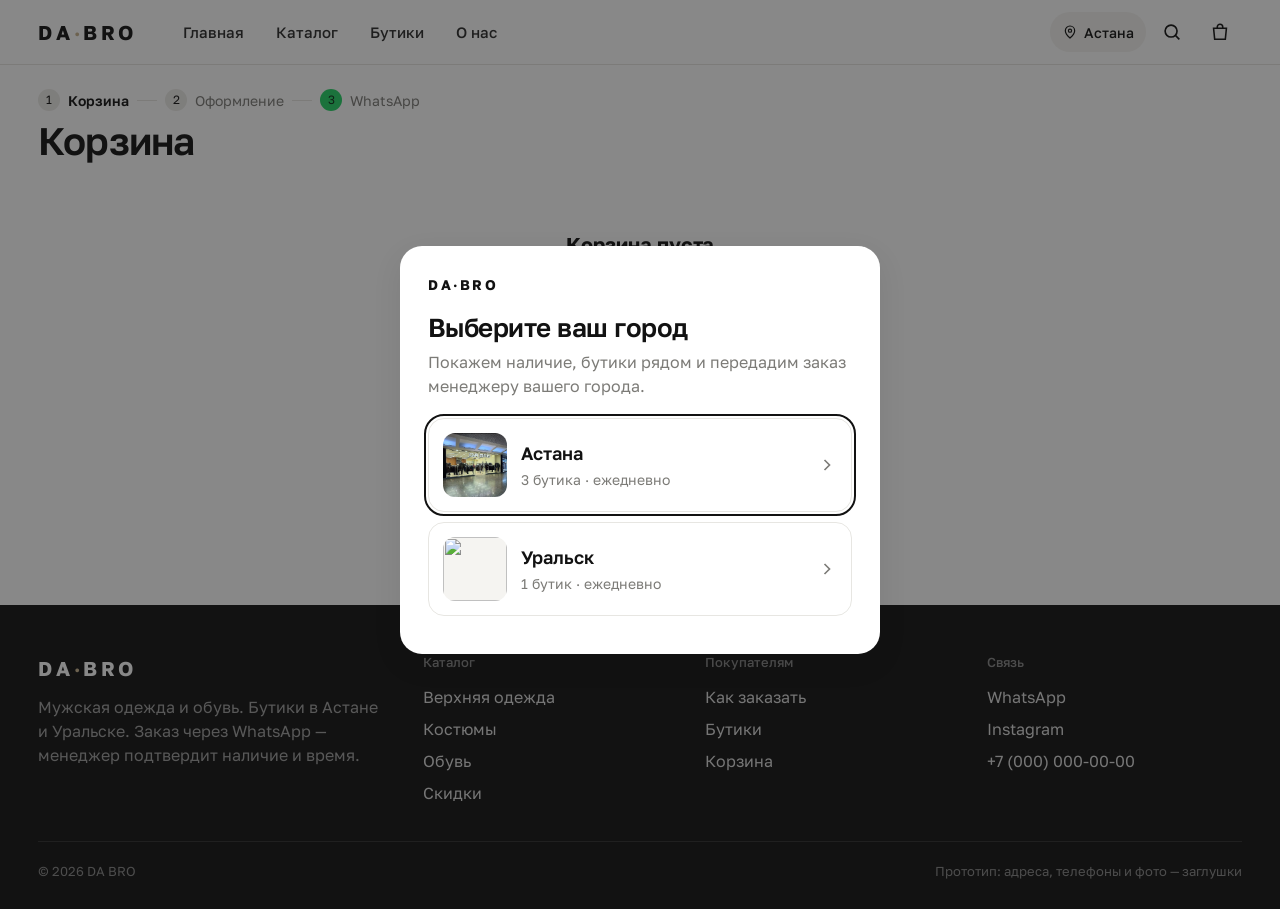
==== cart.html @ d569bb3c "v3: удобный магазин, страницы товара/корзины/оформления, заказ через WhatsApp Co-Authored-By: Claude" ====
<!doctype html>
<html lang="ru">
<head>
  <meta charset="utf-8">
  <meta name="viewport" content="width=device-width, initial-scale=1, viewport-fit=cover">
  <title>Корзина — DA BRO</title>
  <meta name="theme-color" content="#ffffff">
  <link rel="icon" href="data:image/svg+xml,<svg xmlns='http://www.w3.org/2000/svg' viewBox='0 0 64 64'><rect width='64' height='64' rx='14' fill='%23121212'/><text x='50%' y='56%' text-anchor='middle' dominant-baseline='middle' font-family='Arial' font-weight='700' font-size='22' fill='%23c9b48f'>DB</text></svg>">
  <link rel="preconnect" href="https://fonts.googleapis.com">
  <link rel="preconnect" href="https://fonts.gstatic.com" crossorigin>
  <link href="https://fonts.googleapis.com/css2?family=Golos+Text:wght@400;500;600;700&display=swap" rel="stylesheet">
  <link rel="stylesheet" href="css/styles.css?v=6">
</head>
<body data-page="cart">
<main class="wrap">
  <div class="page-head" style="padding-bottom:20px">
    <div class="stepper"><i>1</i><b>Корзина</b><span class="sep"></span><i>2</i><span>Оформление</span><span class="sep"></span><i class="wa">3</i><span>WhatsApp</span></div>
    <h1 class="h2">Корзина</h1>
  </div>
  <div id="cart"></div>
</main>
<script src="js/data.js?v=6"></script>
<script src="js/app.js?v=6"></script>
</body>
</html>
---- css/styles.css ----
/* =========================================================
   DA BRO — prototype v3 · clean & convenient shop
   ========================================================= */
:root {
  --bg: #ffffff;
  --soft: #f5f4f1;
  --soft-2: #ecebe7;
  --ink: #121212;
  --ink-2: #2a2a2a;
  --muted: #7c7b77;
  --line: #e7e6e2;
  --sand: #c9b48f;
  --sale: #c4271f;
  --wa: #25d366;
  --ok: #1f9d55;

  --font: "Golos Text", "Segoe UI", Roboto, Arial, sans-serif;
  --r: 14px;
  --r-lg: 22px;
  --shadow: 0 10px 30px rgba(18,18,18,.08);
  --ease: cubic-bezier(.2,.8,.2,1);
  --pad: clamp(16px, 3vw, 40px);
  --hdr: 64px;
  --tab: 64px;
}

*, *::before, *::after { box-sizing: border-box; margin: 0; padding: 0; }
html { -webkit-text-size-adjust: 100%; scroll-behavior: smooth; }
body {
  background: var(--bg); color: var(--ink); font-family: var(--font);
  font-size: 16px; line-height: 1.5; -webkit-font-smoothing: antialiased;
  overflow-x: hidden;
}
body.lock { overflow: hidden; }
img { display: block; max-width: 100%; }
a { color: inherit; text-decoration: none; }
button, input, select, textarea { font: inherit; color: inherit; }
button { background: none; border: 0; cursor: pointer; }
:focus-visible { outline: 2px solid var(--ink); outline-offset: 2px; }
.wrap { width: 100%; max-width: 1360px; margin: 0 auto; padding-inline: var(--pad); }
.sr { position: absolute; width: 1px; height: 1px; overflow: hidden; clip: rect(0 0 0 0); }
main { min-height: 60vh; }
@media (max-width: 860px) { body { padding-bottom: calc(var(--tab) + env(safe-area-inset-bottom)); } }

/* ---------- type ---------- */
.eyebrow { font-size: 13px; font-weight: 500; color: var(--muted); letter-spacing: .02em; }
.h1 { font-size: clamp(34px, 5.4vw, 72px); line-height: 1.02; font-weight: 600; letter-spacing: -.035em; }
.h2 { font-size: clamp(26px, 3vw, 40px); line-height: 1.1; font-weight: 600; letter-spacing: -.025em; }
.muted { color: var(--muted); }
.sec { padding-block: clamp(48px, 7vw, 96px); }
.sec--soft { background: var(--soft); }
.sec-head { display: flex; justify-content: space-between; align-items: end; gap: 16px; margin-bottom: 24px; }
.link { font-weight: 500; display: inline-flex; align-items: center; gap: 6px; white-space: nowrap; }
.link svg { width: 16px; transition: transform .3s var(--ease); }
.link:hover svg { transform: translateX(3px); }

/* ---------- buttons ---------- */
.btn {
  display: inline-flex; align-items: center; justify-content: center; gap: 10px;
  height: 52px; padding: 0 24px; border-radius: 12px;
  background: var(--ink); color: #fff; font-weight: 500; font-size: 16px; white-space: nowrap;
  transition: background-color .2s, transform .15s, box-shadow .2s, opacity .2s;
}
.btn:hover { background: #000; box-shadow: 0 6px 18px rgba(0,0,0,.18); }
.btn:active { transform: scale(.98); }
.btn svg { width: 20px; height: 20px; flex-shrink: 0; }
.btn--light { background: var(--soft); color: var(--ink); }
.btn--light:hover { background: var(--soft-2); box-shadow: none; }
.btn--line { background: transparent; color: var(--ink); box-shadow: inset 0 0 0 1.5px var(--ink); }
.btn--line:hover { background: var(--ink); color: #fff; }
.btn--wa { background: var(--wa); color: #0b2e18; }
.btn--wa:hover { background: #1fc05b; }
.btn--block { width: 100%; }
.btn--sm { height: 42px; padding: 0 16px; font-size: 14px; border-radius: 10px; }
.btn[disabled] { opacity: .4; pointer-events: none; }
.icon-btn { width: 44px; height: 44px; border-radius: 50%; display: inline-grid; place-items: center; transition: background-color .2s; position: relative; }
.icon-btn:hover { background: var(--soft); }
.icon-btn svg { width: 22px; height: 22px; }
.count {
  position: absolute; top: 4px; right: 2px; min-width: 18px; height: 18px; padding: 0 5px; border-radius: 9px;
  background: var(--ink); color: #fff; font-size: 11px; font-weight: 600; display: grid; place-items: center;
  transition: transform .3s var(--ease);
}
.count[data-n="0"] { display: none; }
.count.pop { transform: scale(1.35); }

/* ---------- header ---------- */
.hdr { position: sticky; top: 0; z-index: 100; background: rgba(255,255,255,.92); backdrop-filter: blur(12px); -webkit-backdrop-filter: blur(12px); border-bottom: 1px solid var(--line); }
.hdr__in { height: var(--hdr); display: flex; align-items: center; gap: 20px; }
.logo { font-weight: 700; font-size: 20px; letter-spacing: .18em; white-space: nowrap; }
.logo span { color: var(--sand); }
.nav { display: flex; gap: 4px; margin-left: 12px; }
.nav a { padding: 8px 14px; border-radius: 10px; font-weight: 500; font-size: 15px; color: var(--ink-2); transition: background-color .2s; }
.nav a:hover { background: var(--soft); }
.nav a.on { background: var(--soft); color: var(--ink); }
.hdr__right { margin-left: auto; display: flex; align-items: center; gap: 4px; }
.city-btn { display: inline-flex; align-items: center; gap: 6px; height: 40px; padding: 0 12px; border-radius: 20px; background: var(--soft); font-size: 14px; font-weight: 500; transition: background-color .2s; }
.city-btn:hover { background: var(--soft-2); }
.city-btn svg { width: 16px; height: 16px; }
@media (max-width: 860px) {
  .nav, .hdr .hide-m { display: none; }
  .hdr__in { gap: 10px; }
  .logo { font-size: 18px; }
}

/* ---------- bottom tab bar (mobile) ---------- */
.tabbar {
  position: fixed; left: 0; right: 0; bottom: 0; z-index: 120; display: none;
  background: rgba(255,255,255,.96); backdrop-filter: blur(12px); -webkit-backdrop-filter: blur(12px);
  border-top: 1px solid var(--line); padding-bottom: env(safe-area-inset-bottom);
}
.tabbar__in { display: grid; grid-template-columns: repeat(4, 1fr); height: var(--tab); }
.tabbar a { display: flex; flex-direction: column; align-items: center; justify-content: center; gap: 3px; font-size: 11px; font-weight: 500; color: var(--muted); position: relative; }
.tabbar a svg { width: 24px; height: 24px; }
.tabbar a.on { color: var(--ink); }
.tabbar .count { top: 6px; right: calc(50% - 22px); }
@media (max-width: 860px) { .tabbar { display: block; } }

/* ---------- city sheet ---------- */
.sheet { position: fixed; inset: 0; z-index: 300; display: grid; place-items: center; padding: 16px; }
.sheet__bg { position: absolute; inset: 0; background: rgba(18,18,18,.5); animation: fade .3s both; }
.sheet__box {
  position: relative; width: min(480px, 100%); max-height: calc(100svh - 32px); overflow: auto;
  background: #fff; border-radius: var(--r-lg); padding: 28px; box-shadow: var(--shadow); animation: up .45s var(--ease) both;
}
.sheet.closing .sheet__bg { animation: fade .25s reverse both; }
.sheet.closing .sheet__box { animation: up .3s var(--ease) reverse both; }
.sheet__logo { font-weight: 700; letter-spacing: .18em; font-size: 14px; margin-bottom: 18px; }
.sheet__x { position: absolute; top: 14px; right: 14px; }
.sheet h2 { font-size: 26px; line-height: 1.15; letter-spacing: -.02em; font-weight: 600; }
.sheet p { color: var(--muted); margin: 8px 0 20px; }
.city-opt {
  width: 100%; display: flex; align-items: center; gap: 14px; text-align: left;
  padding: 14px; border-radius: 16px; border: 1.5px solid var(--line); margin-bottom: 10px;
  transition: border-color .2s, background-color .2s, transform .15s;
}
.city-opt:hover { border-color: var(--ink); }
.city-opt:active { transform: scale(.99); }
.city-opt.on { border-color: var(--ink); background: var(--soft); }
.city-opt img { width: 64px; height: 64px; border-radius: 12px; object-fit: cover; flex-shrink: 0; background: var(--soft); }
.city-opt b { display: block; font-size: 18px; font-weight: 600; }
.city-opt small { color: var(--muted); font-size: 14px; }
.city-opt svg { width: 20px; margin-left: auto; color: var(--muted); flex-shrink: 0; }
@media (max-width: 600px) {
  .sheet { place-items: end stretch; padding: 0; }
  .sheet__box { width: 100%; max-height: 92svh; border-radius: 22px 22px 0 0; padding: 24px 18px calc(22px + env(safe-area-inset-bottom)); }
}
@keyframes fade { from { opacity: 0; } }
@keyframes up { from { opacity: 0; transform: translateY(40px); } }

/* ---------- reveal ---------- */
.rv { opacity: 0; transform: translateY(24px); transition: opacity .7s var(--ease), transform .7s var(--ease); }
.rv.in { opacity: 1; transform: none; }

/* =========================================================
   HOME
   ========================================================= */
.hero { padding-block: clamp(20px, 4vw, 48px) clamp(40px, 6vw, 80px); }
.hero__grid { display: grid; grid-template-columns: 1fr 1.05fr; gap: clamp(24px, 4vw, 64px); align-items: center; }
.hero__text .eyebrow { display: inline-flex; align-items: center; gap: 8px; padding: 6px 12px; background: var(--soft); border-radius: 20px; color: var(--ink-2); }
.hero__text .eyebrow i { width: 7px; height: 7px; border-radius: 50%; background: var(--ok); }
.hero__text .h1 { margin: 18px 0 16px; }
.hero__text p { font-size: clamp(16px, 1.3vw, 19px); color: var(--muted); max-width: 46ch; }
.hero__cta { display: flex; gap: 10px; margin-top: 28px; flex-wrap: wrap; }
.hero__facts { display: flex; gap: 28px; margin-top: 36px; padding-top: 24px; border-top: 1px solid var(--line); flex-wrap: wrap; }
.hero__facts b { display: block; font-size: 24px; font-weight: 600; letter-spacing: -.02em; }
.hero__facts span { font-size: 14px; color: var(--muted); }
.hero__media { position: relative; border-radius: var(--r-lg); overflow: hidden; aspect-ratio: 5 / 4; background: var(--soft); }
.hero__media img { width: 100%; height: 100%; object-fit: cover; transform: scale(1.04); transition: transform 1.6s var(--ease); }
.hero__media:hover img { transform: scale(1.08); }
.hero__chip {
  position: absolute; left: 16px; bottom: 16px; display: flex; align-items: center; gap: 10px;
  background: #fff; border-radius: 14px; padding: 10px 14px 10px 10px; box-shadow: var(--shadow); font-size: 14px;
}
.hero__chip i { width: 36px; height: 36px; border-radius: 10px; background: var(--ink); color: #fff; display: grid; place-items: center; font-style: normal; }
.hero__chip i svg { width: 18px; }
.hero__chip b { display: block; font-weight: 600; }
@media (max-width: 860px) {
  .hero__grid { grid-template-columns: 1fr; }
  .hero__media { order: -1; aspect-ratio: 16 / 11; }
  .hero__cta .btn { flex: 1; }
  .hero__facts { gap: 20px; }
}

/* categories */
.cats { display: grid; grid-template-columns: repeat(4, 1fr); gap: 12px; }
.cat { position: relative; aspect-ratio: 3 / 4; border-radius: var(--r-lg); overflow: hidden; background: var(--soft); display: block; }
.cat img { width: 100%; height: 100%; object-fit: cover; transition: transform 1s var(--ease); }
.cat:hover img { transform: scale(1.06); }
.cat::after { content: ""; position: absolute; inset: 0; background: linear-gradient(180deg, transparent 50%, rgba(0,0,0,.55)); }
.cat span { position: absolute; left: 16px; right: 16px; bottom: 14px; z-index: 1; color: #fff; font-weight: 600; font-size: 18px; display: flex; justify-content: space-between; align-items: center; }
.cat span svg { width: 20px; }
.chips-row { display: flex; gap: 8px; flex-wrap: wrap; margin-top: 14px; }
.chip { height: 40px; padding: 0 16px; border-radius: 20px; background: var(--soft); display: inline-flex; align-items: center; gap: 6px; font-size: 15px; font-weight: 500; white-space: nowrap; transition: background-color .2s, color .2s; flex-shrink: 0; }
.chip:hover { background: var(--soft-2); }
.chip.on { background: var(--ink); color: #fff; }
.chip small { font-size: 12px; opacity: .55; }
@media (max-width: 860px) { .cats { grid-template-columns: 1fr 1fr; gap: 10px; } .cat { aspect-ratio: 4 / 5; } .cat span { font-size: 16px; } }

/* product row (native scroll) */
.prow { display: grid; grid-auto-flow: column; grid-auto-columns: calc((100% - 36px) / 4); gap: 12px; overflow-x: auto; scroll-snap-type: x mandatory; scrollbar-width: none; padding-bottom: 4px; }
.prow::-webkit-scrollbar { display: none; }
.prow > * { scroll-snap-align: start; }
.row-nav { display: flex; gap: 8px; }
.row-nav button { width: 42px; height: 42px; border-radius: 50%; border: 1px solid var(--line); display: grid; place-items: center; transition: background-color .2s; }
.row-nav button:hover { background: var(--soft); }
.row-nav svg { width: 18px; }
@media (max-width: 1024px) { .prow { grid-auto-columns: calc((100% - 24px) / 3); } }
@media (max-width: 760px) { .prow { grid-auto-columns: 46%; gap: 10px; margin-inline: calc(var(--pad) * -1); padding-inline: var(--pad); scroll-padding-inline: var(--pad); } .row-nav { display: none; } }

/* benefits */
.perks { display: grid; grid-template-columns: repeat(4, 1fr); gap: 12px; }
.perk { background: #fff; border-radius: var(--r-lg); padding: 22px; }
.perk i { width: 44px; height: 44px; border-radius: 12px; background: var(--soft); display: grid; place-items: center; margin-bottom: 14px; }
.perk i svg { width: 22px; }
.perk b { display: block; font-weight: 600; margin-bottom: 4px; }
.perk p { font-size: 14px; color: var(--muted); }
@media (max-width: 960px) { .perks { grid-template-columns: 1fr 1fr; gap: 10px; } }
@media (max-width: 420px) { .perk { padding: 16px; } }

/* steps */
.steps { display: grid; grid-template-columns: repeat(3, 1fr); gap: 12px; counter-reset: st; }
.step { border: 1px solid var(--line); border-radius: var(--r-lg); padding: 24px; }
.step::before { counter-increment: st; content: counter(st); width: 36px; height: 36px; border-radius: 50%; background: var(--ink); color: #fff; display: grid; place-items: center; font-weight: 600; margin-bottom: 16px; }
.step:last-child::before { background: var(--wa); color: #0b2e18; }
.step b { display: block; font-size: 18px; font-weight: 600; margin-bottom: 6px; }
.step p { color: var(--muted); font-size: 15px; }
@media (max-width: 860px) { .steps { grid-template-columns: 1fr; gap: 10px; } .step { display: grid; grid-template-columns: 36px 1fr; gap: 0 14px; padding: 18px; } .step::before { margin: 0; grid-row: span 2; } }

/* stores */
.stores { display: grid; grid-template-columns: repeat(auto-fill, minmax(280px, 1fr)); gap: 12px; }
.store { border: 1px solid var(--line); border-radius: var(--r-lg); padding: 22px; display: flex; flex-direction: column; gap: 6px; background: #fff; }
.store__top { display: flex; justify-content: space-between; align-items: center; gap: 8px; }
.badge-open { display: inline-flex; align-items: center; gap: 6px; font-size: 13px; color: var(--ok); font-weight: 500; }
.badge-open::before { content: ""; width: 7px; height: 7px; border-radius: 50%; background: currentColor; }
.store h3 { font-size: 20px; font-weight: 600; margin-top: 6px; }
.store p { color: var(--muted); font-size: 15px; }
.store__btns { display: flex; gap: 8px; margin-top: 14px; }
.store__btns .btn { flex: 1; padding: 0 12px; }

/* about */
.about { display: grid; grid-template-columns: 1fr 1fr; gap: clamp(24px, 4vw, 64px); align-items: center; }
.about__img { border-radius: var(--r-lg); overflow: hidden; aspect-ratio: 4 / 3; background: var(--soft); }
.about__img img { width: 100%; height: 100%; object-fit: cover; }
.about p { color: var(--muted); font-size: 17px; margin-top: 14px; }
@media (max-width: 860px) { .about { grid-template-columns: 1fr; } }

/* footer */
.foot { background: var(--ink); color: #fff; padding: 48px 0 28px; }
.foot__grid { display: grid; grid-template-columns: 1.4fr 1fr 1fr 1fr; gap: 28px; }
.foot h4 { font-size: 13px; color: rgba(255,255,255,.5); font-weight: 500; margin-bottom: 12px; }
.foot ul { list-style: none; display: grid; gap: 8px; color: rgba(255,255,255,.85); }
.foot a:hover { color: var(--sand); }
.foot__base { margin-top: 36px; padding-top: 20px; border-top: 1px solid rgba(255,255,255,.12); display: flex; justify-content: space-between; gap: 12px; flex-wrap: wrap; font-size: 13px; color: rgba(255,255,255,.5); }
@media (max-width: 860px) { .foot__grid { grid-template-columns: 1fr 1fr; } .foot__grid > :first-child { grid-column: 1 / -1; } }

/* =========================================================
   PRODUCT CARD
   ========================================================= */
.card { position: relative; display: flex; flex-direction: column; min-width: 0; }
.card__media { position: relative; aspect-ratio: 3 / 4; border-radius: var(--r); overflow: hidden; background: var(--soft); display: block; }
.card__slides { position: absolute; inset: 0; display: flex; overflow-x: auto; scroll-snap-type: x mandatory; scrollbar-width: none; overscroll-behavior-x: contain; }
.card__slides::-webkit-scrollbar { display: none; }
.card__slides img { flex: 0 0 100%; width: 100%; height: 100%; object-fit: cover; scroll-snap-align: start; scroll-snap-stop: always; }
@media (hover: hover) {
  .card__slides { overflow: hidden; }
  .card__slides img { transition: transform .9s var(--ease); }
  .card:hover .card__slides img:first-child { transform: scale(1.04); }
  .card__slides img + img { position: absolute; inset: 0; opacity: 0; transition: opacity .5s; }
  .card:hover .card__slides img + img { opacity: 1; }
}
.card__ph { flex: 0 0 100%; display: grid; place-items: center; color: var(--muted); font-weight: 600; letter-spacing: .15em; }
.card__dots { position: absolute; left: 0; right: 0; bottom: 8px; display: flex; justify-content: center; gap: 4px; pointer-events: none; }
.card__dots i { width: 5px; height: 5px; border-radius: 3px; background: rgba(255,255,255,.6); transition: width .3s; }
.card__dots i.on { width: 14px; background: #fff; }
@media (hover: hover) { .card__dots { display: none; } }
.card__tag { position: absolute; top: 8px; left: 8px; z-index: 1; padding: 4px 8px; border-radius: 6px; background: #fff; font-size: 12px; font-weight: 600; }
.card__tag.sale { background: var(--sale); color: #fff; }
.card__fav { position: absolute; top: 6px; right: 6px; z-index: 2; width: 36px; height: 36px; border-radius: 50%; background: rgba(255,255,255,.9); display: grid; place-items: center; transition: transform .2s; }
.card__fav:active { transform: scale(.9); }
.card__fav svg { width: 18px; fill: none; stroke: var(--ink); stroke-width: 1.7; }
.card__fav.on svg { fill: var(--sale); stroke: var(--sale); }
.card__body { padding: 10px 2px 0; display: flex; flex-direction: column; gap: 2px; flex: 1; }
.card__name { font-size: 15px; line-height: 1.3; font-weight: 400; display: -webkit-box; -webkit-line-clamp: 2; -webkit-box-orient: vertical; overflow: hidden; }
.card__price { font-weight: 600; font-size: 16px; display: flex; gap: 8px; align-items: baseline; flex-wrap: wrap; }
.card__price s { font-weight: 400; font-size: 13px; color: var(--muted); }
.card__price .red { color: var(--sale); }
.card__row { display: flex; justify-content: space-between; align-items: center; gap: 8px; margin-top: auto; padding-top: 6px; }
.card__colors { display: flex; gap: 4px; }
.card__colors i { width: 12px; height: 12px; border-radius: 50%; box-shadow: inset 0 0 0 1px rgba(0,0,0,.12); }
.card__add { height: 34px; padding: 0 12px; border-radius: 10px; background: var(--soft); display: inline-flex; align-items: center; gap: 4px; font-size: 13px; font-weight: 500; transition: background-color .2s, color .2s; flex-shrink: 0; }
.card__add:hover { background: var(--ink); color: #fff; }
.card__add svg { width: 16px; }

/* =========================================================
   CATALOG
   ========================================================= */
.page-head { padding-block: 24px 8px; }
.crumbs { font-size: 14px; color: var(--muted); display: flex; gap: 6px; flex-wrap: wrap; margin-bottom: 10px; }
.crumbs a:hover { color: var(--ink); }
.toolbar { position: sticky; top: var(--hdr); z-index: 50; background: rgba(255,255,255,.96); backdrop-filter: blur(10px); padding-block: 12px; border-bottom: 1px solid var(--line); }
.toolbar__row { display: flex; gap: 10px; align-items: center; }
.search { flex: 1; position: relative; max-width: 420px; }
.search input { width: 100%; height: 44px; border-radius: 12px; border: 0; background: var(--soft); padding: 0 40px 0 42px; outline: 0; font-size: 16px; }
.search input:focus { box-shadow: inset 0 0 0 1.5px var(--ink); }
.search > svg { position: absolute; left: 13px; top: 12px; width: 20px; color: var(--muted); }
.search button { position: absolute; right: 6px; top: 6px; width: 32px; height: 32px; border-radius: 8px; display: none; place-items: center; color: var(--muted); }
.search.has button { display: grid; }
.search button svg { width: 16px; }
.select { position: relative; flex-shrink: 0; }
.select select { appearance: none; -webkit-appearance: none; height: 44px; border-radius: 12px; border: 0; background: var(--soft); padding: 0 36px 0 14px; font-size: 15px; cursor: pointer; outline: 0; }
.select svg { position: absolute; right: 12px; top: 14px; width: 16px; pointer-events: none; }
.toolbar .chips-row { flex-wrap: nowrap; overflow-x: auto; scrollbar-width: none; margin: 12px calc(var(--pad) * -1) 0; padding-inline: var(--pad); }
.toolbar .chips-row::-webkit-scrollbar { display: none; }
.result-line { display: flex; justify-content: space-between; align-items: center; padding-block: 16px; font-size: 14px; color: var(--muted); }
.grid { display: grid; grid-template-columns: repeat(4, 1fr); gap: 28px 14px; padding-bottom: 64px; }
@media (max-width: 1024px) { .grid { grid-template-columns: repeat(3, 1fr); } }
@media (max-width: 680px) {
  .grid { grid-template-columns: 1fr 1fr; gap: 22px 10px; }
  .search { max-width: none; }
  .select select { width: 132px; font-size: 14px; padding: 0 30px 0 12px; }
}
.empty { text-align: center; padding: 64px 16px; color: var(--muted); grid-column: 1 / -1; }
.empty b { display: block; color: var(--ink); font-size: 20px; margin-bottom: 6px; }
.empty .btn { margin-top: 16px; }

/* =========================================================
   PRODUCT PAGE
   ========================================================= */
.pp { display: grid; grid-template-columns: 1.15fr 1fr; gap: clamp(24px, 4vw, 56px); padding-block: 8px 64px; align-items: start; }
.gallery { position: relative; display: grid; grid-template-columns: 76px 1fr; gap: 12px; }
.gallery__thumbs { display: flex; flex-direction: column; gap: 8px; }
.gallery__thumbs button { aspect-ratio: 3 / 4; border-radius: 10px; overflow: hidden; opacity: .55; transition: opacity .2s; position: relative; }
.gallery__thumbs button.on { opacity: 1; }
.gallery__thumbs button.on::after { content: ""; position: absolute; inset: 0; border-radius: 10px; box-shadow: inset 0 0 0 2px var(--ink); }
.gallery__thumbs img { width: 100%; height: 100%; object-fit: cover; }
.gallery__main { position: relative; border-radius: var(--r-lg); overflow: hidden; background: var(--soft); aspect-ratio: 3 / 4; }
.gallery__track { display: flex; height: 100%; overflow-x: auto; scroll-snap-type: x mandatory; scrollbar-width: none; overscroll-behavior-x: contain; }
.gallery__track::-webkit-scrollbar { display: none; }
.gallery__track img { flex: 0 0 100%; width: 100%; height: 100%; object-fit: cover; scroll-snap-align: start; }
.gallery__arrow { position: absolute; top: 50%; margin-top: -22px; width: 44px; height: 44px; border-radius: 50%; background: rgba(255,255,255,.95); display: grid; place-items: center; box-shadow: var(--shadow); transition: opacity .2s; z-index: 2; }
.gallery__arrow svg { width: 18px; }
.gallery__arrow.prev { left: 12px; } .gallery__arrow.next { right: 12px; }
.gallery__arrow[disabled] { opacity: 0; pointer-events: none; }
.gallery__dots { position: absolute; left: 0; right: 0; bottom: 14px; display: flex; justify-content: center; gap: 6px; pointer-events: none; }
.gallery__dots i { width: 7px; height: 7px; border-radius: 4px; background: rgba(255,255,255,.7); box-shadow: 0 0 0 1px rgba(0,0,0,.06); transition: width .3s; }
.gallery__dots i.on { width: 22px; background: #fff; }
.gallery.single { grid-template-columns: 1fr; }
.gallery.single .gallery__arrow, .gallery.single .gallery__dots, .gallery.single .gallery__thumbs { display: none; }
@media (hover: none) { .gallery__arrow { display: none; } }

.info { position: sticky; top: calc(var(--hdr) + 20px); }
.info__cat { font-size: 14px; color: var(--muted); }
.info h1 { font-size: clamp(26px, 2.6vw, 36px); line-height: 1.15; font-weight: 600; letter-spacing: -.02em; margin: 6px 0 12px; }
.info__price { font-size: 26px; font-weight: 600; display: flex; gap: 10px; align-items: baseline; flex-wrap: wrap; }
.info__price s { font-size: 17px; font-weight: 400; color: var(--muted); }
.info__price .off { font-size: 14px; color: #fff; background: var(--sale); padding: 2px 8px; border-radius: 6px; font-weight: 600; }
.info__stock { display: flex; align-items: center; gap: 8px; margin: 14px 0 22px; padding: 12px 14px; background: var(--soft); border-radius: 12px; font-size: 14px; }
.info__stock::before { content: ""; width: 8px; height: 8px; border-radius: 50%; background: var(--ok); flex-shrink: 0; }
.opt-h { display: flex; justify-content: space-between; align-items: center; margin-bottom: 10px; font-weight: 500; }
.opt-h button { font-size: 14px; color: var(--muted); text-decoration: underline; text-underline-offset: 3px; }
.colors { display: flex; gap: 10px; margin-bottom: 20px; }
.colors button { width: 34px; height: 34px; border-radius: 50%; box-shadow: inset 0 0 0 1px rgba(0,0,0,.12); position: relative; }
.colors button.on::after { content: ""; position: absolute; inset: -4px; border-radius: 50%; box-shadow: 0 0 0 1.5px var(--ink); }
.sizes { display: grid; grid-template-columns: repeat(auto-fill, minmax(58px, 1fr)); gap: 8px; margin-bottom: 6px; }
.sizes button { height: 48px; border-radius: 10px; border: 1.5px solid var(--line); font-weight: 500; transition: border-color .15s, background-color .15s, color .15s; }
.sizes button:hover { border-color: var(--ink); }
.sizes button.on { background: var(--ink); color: #fff; border-color: var(--ink); }
.sizes button:disabled { color: #bbb; background: repeating-linear-gradient(135deg, #fff 0 6px, #f4f4f4 6px 7px); border-color: var(--line); cursor: not-allowed; }
.size-err { color: var(--sale); font-size: 14px; min-height: 22px; margin-bottom: 6px; }
.shake { animation: shake .4s; }
@keyframes shake { 25%, 75% { transform: translateX(-5px); } 50% { transform: translateX(5px); } }
.buy { display: grid; grid-template-columns: 1fr auto; gap: 8px; }
.buy .btn--wa { grid-column: 1 / -1; }
.fav-big { width: 52px; height: 52px; border-radius: 12px; background: var(--soft); display: grid; place-items: center; }
.fav-big svg { width: 22px; fill: none; stroke: var(--ink); stroke-width: 1.7; }
.fav-big.on svg { fill: var(--sale); stroke: var(--sale); }
.acc { margin-top: 24px; border-top: 1px solid var(--line); }
.acc details { border-bottom: 1px solid var(--line); }
.acc summary { list-style: none; cursor: pointer; padding: 16px 0; font-weight: 500; display: flex; justify-content: space-between; align-items: center; }
.acc summary::-webkit-details-marker { display: none; }
.acc summary svg { width: 18px; transition: transform .3s; }
.acc details[open] summary svg { transform: rotate(45deg); }
.acc details p { padding: 0 0 16px; color: var(--muted); font-size: 15px; }
.sticky-buy { display: none; }
@media (max-width: 860px) {
  .pp { grid-template-columns: 1fr; padding-top: 0; gap: 20px; }
  .gallery { grid-template-columns: 1fr; margin-inline: calc(var(--pad) * -1); }
  .gallery__thumbs { display: none; }
  .gallery__main { border-radius: 0; aspect-ratio: 4 / 5; }
  .info { position: static; }
  .sticky-buy {
    display: flex; position: fixed; left: 0; right: 0; bottom: calc(var(--tab) + env(safe-area-inset-bottom)); z-index: 110;
    background: #fff; border-top: 1px solid var(--line); padding: 10px var(--pad); gap: 12px; align-items: center;
    transform: translateY(120%); transition: transform .35s var(--ease);
  }
  .sticky-buy.show { transform: none; }
  .sticky-buy b { font-size: 18px; white-space: nowrap; }
  .sticky-buy small { display: block; font-size: 12px; color: var(--muted); font-weight: 400; }
  .sticky-buy .btn { flex: 1; height: 48px; }
}

/* =========================================================
   CART & CHECKOUT
   ========================================================= */
.two-col { display: grid; grid-template-columns: 1fr 380px; gap: 28px; align-items: start; padding-bottom: 64px; }
@media (max-width: 960px) { .two-col { grid-template-columns: 1fr; } }
.line { display: grid; grid-template-columns: 96px 1fr auto; gap: 14px; padding: 16px 0; border-bottom: 1px solid var(--line); align-items: start; }
.line:first-child { border-top: 1px solid var(--line); }
.line__img { width: 96px; aspect-ratio: 3 / 4; border-radius: 10px; overflow: hidden; background: var(--soft); display: block; }
.line__img img { width: 100%; height: 100%; object-fit: cover; }
.line__name { font-weight: 500; line-height: 1.3; }
.line__meta { font-size: 14px; color: var(--muted); margin-top: 2px; }
.qty { display: inline-flex; align-items: center; border: 1px solid var(--line); border-radius: 10px; margin-top: 12px; }
.qty button { width: 38px; height: 38px; display: grid; place-items: center; font-size: 18px; }
.qty button:disabled { opacity: .3; }
.qty span { min-width: 28px; text-align: center; font-weight: 500; }
.line__right { text-align: right; display: flex; flex-direction: column; align-items: flex-end; justify-content: space-between; align-self: stretch; gap: 10px; }
.line__price { font-weight: 600; white-space: nowrap; }
.line__rm { color: var(--muted); font-size: 14px; display: inline-flex; align-items: center; gap: 4px; }
.line__rm svg { width: 16px; }
@media (max-width: 480px) { .line { grid-template-columns: 80px 1fr; } .line__img { width: 80px; } .line__right { grid-column: 2; flex-direction: row; align-items: center; } }

.summary { position: sticky; top: calc(var(--hdr) + 20px); background: var(--soft); border-radius: var(--r-lg); padding: 22px; }
.summary h3 { font-size: 20px; font-weight: 600; margin-bottom: 14px; }
.sum-row { display: flex; justify-content: space-between; gap: 12px; padding: 6px 0; font-size: 15px; }
.sum-row.total { border-top: 1px solid var(--soft-2); margin-top: 8px; padding-top: 14px; font-size: 20px; font-weight: 600; }
.summary .btn { margin-top: 16px; }
.summary .note { font-size: 13px; color: var(--muted); margin-top: 12px; display: flex; gap: 8px; }
.summary .note svg { width: 16px; flex-shrink: 0; margin-top: 2px; }
.mini { display: grid; grid-template-columns: 52px 1fr auto; gap: 10px; align-items: center; padding: 8px 0; font-size: 14px; }
.mini img { width: 52px; height: 64px; object-fit: cover; border-radius: 8px; background: #fff; }
.mini b { font-weight: 500; display: block; line-height: 1.25; }
.mini small { color: var(--muted); }
.mini .p { font-weight: 600; white-space: nowrap; }
.minis { max-height: 300px; overflow: auto; margin-bottom: 8px; }

.stepper { display: flex; align-items: center; gap: 8px; font-size: 14px; color: var(--muted); margin-bottom: 8px; white-space: nowrap; overflow-x: auto; scrollbar-width: none; }
@media (max-width: 420px) { .stepper { gap: 5px; font-size: 13px; } .stepper span.sep { width: 10px; } }
.stepper b { color: var(--ink); font-weight: 600; }
.stepper i { width: 22px; height: 22px; border-radius: 50%; display: inline-grid; place-items: center; font-style: normal; font-size: 12px; background: var(--soft-2); color: var(--ink); }
.stepper i.done { background: var(--ink); color: #fff; }
.stepper i.wa { background: var(--wa); color: #0b2e18; }
.stepper span.sep { width: 20px; height: 1px; background: var(--line); }

.fs { border: 0; border-top: 1px solid var(--line); padding: 22px 0; min-width: 0; }
.fs:first-of-type { border-top: 0; padding-top: 6px; }
.fs legend { font-size: 20px; font-weight: 600; margin-bottom: 14px; display: flex; align-items: center; gap: 10px; float: left; width: 100%; }
.fs legend i { width: 28px; height: 28px; border-radius: 50%; background: var(--ink); color: #fff; display: grid; place-items: center; font-style: normal; font-size: 14px; }
.fs > :not(legend) { clear: both; }
.fields { display: grid; grid-template-columns: 1fr 1fr; gap: 12px; }
.fields .full { grid-column: 1 / -1; }
@media (max-width: 600px) { .fields { grid-template-columns: 1fr; } }
.field label { display: block; font-size: 14px; font-weight: 500; margin-bottom: 6px; }
.field input, .field textarea { width: 100%; height: 50px; border-radius: 12px; border: 1.5px solid var(--line); padding: 0 14px; background: #fff; outline: 0; font-size: 16px; transition: border-color .2s; }
.field textarea { height: 90px; padding: 12px 14px; resize: vertical; }
.field input:focus, .field textarea:focus { border-color: var(--ink); }
.field.err input { border-color: var(--sale); }
.field .msg { color: var(--sale); font-size: 13px; margin-top: 4px; display: none; }
.field.err .msg { display: block; }
.opts { display: grid; gap: 10px; }
.opts--2 { grid-template-columns: 1fr 1fr; }
@media (max-width: 600px) { .opts--2 { grid-template-columns: 1fr; } }
.opt { position: relative; display: flex; gap: 12px; align-items: flex-start; padding: 14px 16px; border: 1.5px solid var(--line); border-radius: 14px; cursor: pointer; transition: border-color .2s, background-color .2s; }
.opt:hover { border-color: #bdbcb7; }
.opt input { position: absolute; opacity: 0; pointer-events: none; }
.opt .dot { width: 20px; height: 20px; border-radius: 50%; border: 1.5px solid #bdbcb7; flex-shrink: 0; margin-top: 2px; display: grid; place-items: center; transition: border-color .2s; }
.opt .dot::after { content: ""; width: 10px; height: 10px; border-radius: 50%; background: var(--ink); transform: scale(0); transition: transform .2s var(--ease); }
.opt.on { border-color: var(--ink); background: var(--soft); }
.opt.on .dot { border-color: var(--ink); }
.opt.on .dot::after { transform: scale(1); }
.opt:has(input:focus-visible) { outline: 2px solid var(--ink); outline-offset: 2px; }
.opt b { display: block; font-weight: 500; }
.opt small { color: var(--muted); font-size: 14px; }
.opt .tag { margin-left: auto; font-size: 13px; font-weight: 500; white-space: nowrap; }
.sub-opts { margin-top: 12px; }
.hidden { display: none !important; }

/* success */
.success { text-align: center; max-width: 520px; margin: 0 auto; padding: 48px 0 80px; }
.success__ic { width: 76px; height: 76px; border-radius: 50%; background: var(--wa); color: #0b2e18; display: grid; place-items: center; margin: 0 auto 20px; animation: popin .6s var(--ease) both; }
.success__ic svg { width: 38px; }
@keyframes popin { from { transform: scale(.5); opacity: 0; } }
.success h1 { font-size: clamp(26px, 3vw, 34px); font-weight: 600; letter-spacing: -.02em; }
.success p { color: var(--muted); margin: 10px 0 20px; }
.success__num { display: inline-block; padding: 6px 12px; border-radius: 8px; background: var(--soft); font-weight: 600; margin-bottom: 16px; }
.success__msg { text-align: left; background: #e7f8ee; border-radius: 16px 16px 16px 4px; padding: 14px 16px; font-size: 14px; white-space: pre-wrap; margin: 0 0 22px; max-height: 280px; overflow: auto; color: #133d23; }
.success .btn { width: 100%; margin-bottom: 8px; }

/* ---------- size guide modal ---------- */
table.sz { width: 100%; border-collapse: collapse; font-size: 15px; margin-top: 12px; }
table.sz th, table.sz td { text-align: left; padding: 10px 8px; border-bottom: 1px solid var(--line); }
table.sz th { color: var(--muted); font-weight: 500; font-size: 13px; }

/* ---------- toast ---------- */
.toast {
  position: fixed; left: 50%; bottom: 24px; z-index: 400; transform: translate(-50%, 160%);
  background: var(--ink); color: #fff; border-radius: 14px; padding: 12px 16px;
  display: flex; align-items: center; gap: 14px; font-size: 15px; box-shadow: var(--shadow);
  width: max-content; max-width: calc(100% - 24px); transition: transform .35s var(--ease);
}
.toast.show { transform: translate(-50%, 0); }
.toast a { color: var(--sand); font-weight: 600; white-space: nowrap; }
@media (max-width: 860px) {
  .toast { bottom: calc(var(--tab) + 12px + env(safe-area-inset-bottom)); }
  body.has-sticky .toast { bottom: calc(var(--tab) + 82px + env(safe-area-inset-bottom)); }
}

@media (prefers-reduced-motion: reduce) { *, *::before, *::after { animation-duration: .01ms !important; transition-duration: .01ms !important; scroll-behavior: auto !important; } }
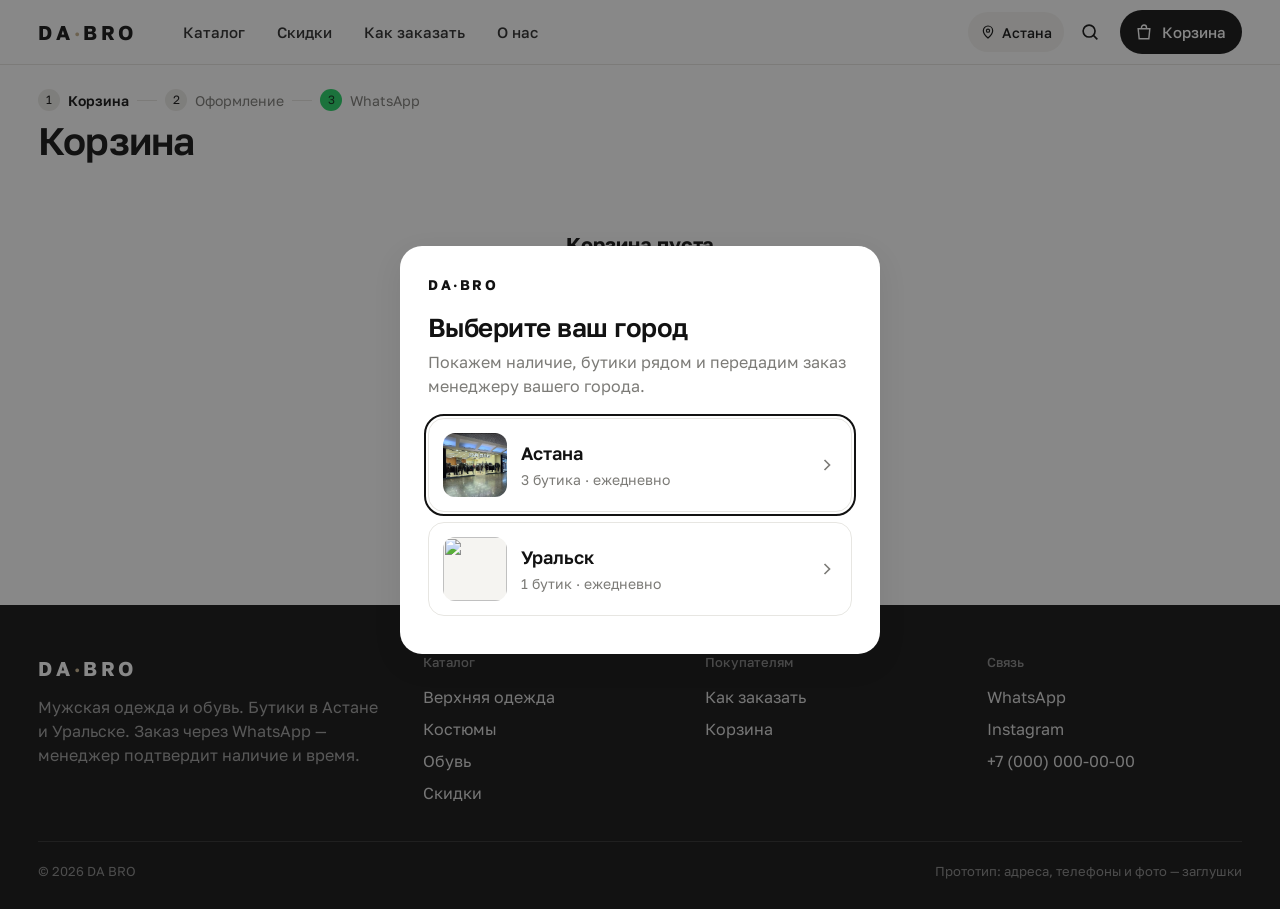
==== commit 1cec79d0: "Без нижней панели: корзина в шапке, главная по логотипу, кастомный select Co-Authored-By: Claude Opu" ====
--- a/cart.html
+++ b/cart.html
@@ -9,7 +9,7 @@
   <link rel="preconnect" href="https://fonts.googleapis.com">
   <link rel="preconnect" href="https://fonts.gstatic.com" crossorigin>
   <link href="https://fonts.googleapis.com/css2?family=Golos+Text:wght@400;500;600;700&display=swap" rel="stylesheet">
-  <link rel="stylesheet" href="css/styles.css?v=6">
+  <link rel="stylesheet" href="css/styles.css?v=7">
 </head>
 <body data-page="cart">
 <main class="wrap">
@@ -19,7 +19,7 @@
   </div>
   <div id="cart"></div>
 </main>
-<script src="js/data.js?v=6"></script>
-<script src="js/app.js?v=6"></script>
+<script src="js/data.js?v=7"></script>
+<script src="js/app.js?v=7"></script>
 </body>
 </html>
--- a/css/styles.css
+++ b/css/styles.css
@@ -21,7 +21,6 @@
   --ease: cubic-bezier(.2,.8,.2,1);
   --pad: clamp(16px, 3vw, 40px);
   --hdr: 64px;
-  --tab: 64px;
 }
 
 *, *::before, *::after { box-sizing: border-box; margin: 0; padding: 0; }
@@ -40,7 +39,6 @@
 .wrap { width: 100%; max-width: 1360px; margin: 0 auto; padding-inline: var(--pad); }
 .sr { position: absolute; width: 1px; height: 1px; overflow: hidden; clip: rect(0 0 0 0); }
 main { min-height: 60vh; }
-@media (max-width: 860px) { body { padding-bottom: calc(var(--tab) + env(safe-area-inset-bottom)); } }
 
 /* ---------- type ---------- */
 .eyebrow { font-size: 13px; font-weight: 500; color: var(--muted); letter-spacing: .02em; }
@@ -97,24 +95,27 @@
 .city-btn { display: inline-flex; align-items: center; gap: 6px; height: 40px; padding: 0 12px; border-radius: 20px; background: var(--soft); font-size: 14px; font-weight: 500; transition: background-color .2s; }
 .city-btn:hover { background: var(--soft-2); }
 .city-btn svg { width: 16px; height: 16px; }
+.icon-btn.on { background: var(--soft); }
+.show-m { display: none !important; }
+.cart-btn {
+  position: relative; display: inline-flex; align-items: center; gap: 8px; height: 44px; padding: 0 16px 0 14px; margin-left: 4px;
+  border-radius: 22px; background: var(--ink); color: #fff; font-weight: 500; font-size: 15px; transition: background-color .2s, transform .15s;
+}
+.cart-btn:hover { background: #000; }
+.cart-btn:active { transform: scale(.97); }
+.cart-btn svg { width: 20px; height: 20px; }
+.cart-btn .count { position: static; background: #fff; color: var(--ink); margin-left: 2px; }
+.cart-btn .count[data-n="0"] { display: none; }
 @media (max-width: 860px) {
   .nav, .hdr .hide-m { display: none; }
+  .show-m { display: inline-grid !important; }
+  .cart-btn { padding: 0 12px; margin-left: 2px; }
+  .cart-btn__lbl { display: none; }
   .hdr__in { gap: 10px; }
   .logo { font-size: 18px; }
 }
 
-/* ---------- bottom tab bar (mobile) ---------- */
-.tabbar {
-  position: fixed; left: 0; right: 0; bottom: 0; z-index: 120; display: none;
-  background: rgba(255,255,255,.96); backdrop-filter: blur(12px); -webkit-backdrop-filter: blur(12px);
-  border-top: 1px solid var(--line); padding-bottom: env(safe-area-inset-bottom);
-}
-.tabbar__in { display: grid; grid-template-columns: repeat(4, 1fr); height: var(--tab); }
-.tabbar a { display: flex; flex-direction: column; align-items: center; justify-content: center; gap: 3px; font-size: 11px; font-weight: 500; color: var(--muted); position: relative; }
-.tabbar a svg { width: 24px; height: 24px; }
-.tabbar a.on { color: var(--ink); }
-.tabbar .count { top: 6px; right: calc(50% - 22px); }
-@media (max-width: 860px) { .tabbar { display: block; } }
+
 
 /* ---------- city sheet ---------- */
 .sheet { position: fixed; inset: 0; z-index: 300; display: grid; place-items: center; padding: 16px; }
@@ -307,9 +308,35 @@
 .search button { position: absolute; right: 6px; top: 6px; width: 32px; height: 32px; border-radius: 8px; display: none; place-items: center; color: var(--muted); }
 .search.has button { display: grid; }
 .search button svg { width: 16px; }
-.select { position: relative; flex-shrink: 0; }
-.select select { appearance: none; -webkit-appearance: none; height: 44px; border-radius: 12px; border: 0; background: var(--soft); padding: 0 36px 0 14px; font-size: 15px; cursor: pointer; outline: 0; }
-.select svg { position: absolute; right: 12px; top: 14px; width: 16px; pointer-events: none; }
+/* custom select */
+.cselect { position: relative; flex-shrink: 0; }
+.cselect > select { position: absolute; inset: 0; opacity: 0; pointer-events: none; }
+.cselect__btn {
+  height: 44px; padding: 0 12px 0 14px; border-radius: 12px; background: var(--soft);
+  display: inline-flex; align-items: center; gap: 8px; font-size: 15px; white-space: nowrap; transition: background-color .2s, box-shadow .2s;
+}
+.cselect__btn:hover { background: var(--soft-2); }
+.cselect.open .cselect__btn { box-shadow: inset 0 0 0 1.5px var(--ink); background: #fff; }
+.cselect__btn .lbl { color: var(--muted); }
+.cselect__btn svg { width: 18px; height: 18px; transition: transform .25s var(--ease); flex-shrink: 0; }
+.cselect.open .cselect__btn svg { transform: rotate(180deg); }
+.cselect__list {
+  position: absolute; right: 0; top: calc(100% + 6px); z-index: 70; min-width: 100%; width: max-content; max-width: min(320px, calc(100vw - 32px));
+  list-style: none; background: #fff; border-radius: 16px; padding: 6px; box-shadow: 0 14px 40px rgba(18,18,18,.16), 0 0 0 1px var(--line);
+  opacity: 0; visibility: hidden; transform: translateY(-6px) scale(.98); transform-origin: top right;
+  transition: opacity .18s, transform .22s var(--ease), visibility 0s .22s;
+}
+.cselect.open .cselect__list { opacity: 1; visibility: visible; transform: none; transition: opacity .18s, transform .22s var(--ease), visibility 0s; }
+.cselect__opt {
+  display: flex; align-items: center; justify-content: space-between; gap: 16px; padding: 11px 12px; border-radius: 10px;
+  cursor: pointer; font-size: 15px; white-space: nowrap; user-select: none;
+}
+.cselect__opt.active { background: var(--soft); }
+.cselect__opt[aria-selected="true"] { font-weight: 600; }
+.cselect__opt svg { width: 18px; height: 18px; opacity: 0; }
+.cselect__opt[aria-selected="true"] svg { opacity: 1; }
+@media (max-width: 680px) { .cselect__btn .lbl { display: none; } .cselect__btn { padding: 0 10px 0 12px; font-size: 14px; } }
+
 .toolbar .chips-row { flex-wrap: nowrap; overflow-x: auto; scrollbar-width: none; margin: 12px calc(var(--pad) * -1) 0; padding-inline: var(--pad); }
 .toolbar .chips-row::-webkit-scrollbar { display: none; }
 .result-line { display: flex; justify-content: space-between; align-items: center; padding-block: 16px; font-size: 14px; color: var(--muted); }
@@ -318,7 +345,6 @@
 @media (max-width: 680px) {
   .grid { grid-template-columns: 1fr 1fr; gap: 22px 10px; }
   .search { max-width: none; }
-  .select select { width: 132px; font-size: 14px; padding: 0 30px 0 12px; }
 }
 .empty { text-align: center; padding: 64px 16px; color: var(--muted); grid-column: 1 / -1; }
 .empty b { display: block; color: var(--ink); font-size: 20px; margin-bottom: 6px; }
@@ -390,7 +416,7 @@
   .gallery__main { border-radius: 0; aspect-ratio: 4 / 5; }
   .info { position: static; }
   .sticky-buy {
-    display: flex; position: fixed; left: 0; right: 0; bottom: calc(var(--tab) + env(safe-area-inset-bottom)); z-index: 110;
+    display: flex; position: fixed; left: 0; right: 0; bottom: 0; z-index: 110; padding-bottom: calc(10px + env(safe-area-inset-bottom));
     background: #fff; border-top: 1px solid var(--line); padding: 10px var(--pad); gap: 12px; align-items: center;
     transform: translateY(120%); transition: transform .35s var(--ease);
   }
@@ -502,8 +528,9 @@
 .toast.show { transform: translate(-50%, 0); }
 .toast a { color: var(--sand); font-weight: 600; white-space: nowrap; }
 @media (max-width: 860px) {
-  .toast { bottom: calc(var(--tab) + 12px + env(safe-area-inset-bottom)); }
-  body.has-sticky .toast { bottom: calc(var(--tab) + 82px + env(safe-area-inset-bottom)); }
+  .toast { bottom: calc(16px + env(safe-area-inset-bottom)); }
+  body.has-sticky .toast { bottom: calc(84px + env(safe-area-inset-bottom)); }
+  body.has-sticky main { padding-bottom: 72px; }
 }
 
 @media (prefers-reduced-motion: reduce) { *, *::before, *::after { animation-duration: .01ms !important; transition-duration: .01ms !important; scroll-behavior: auto !important; } }
